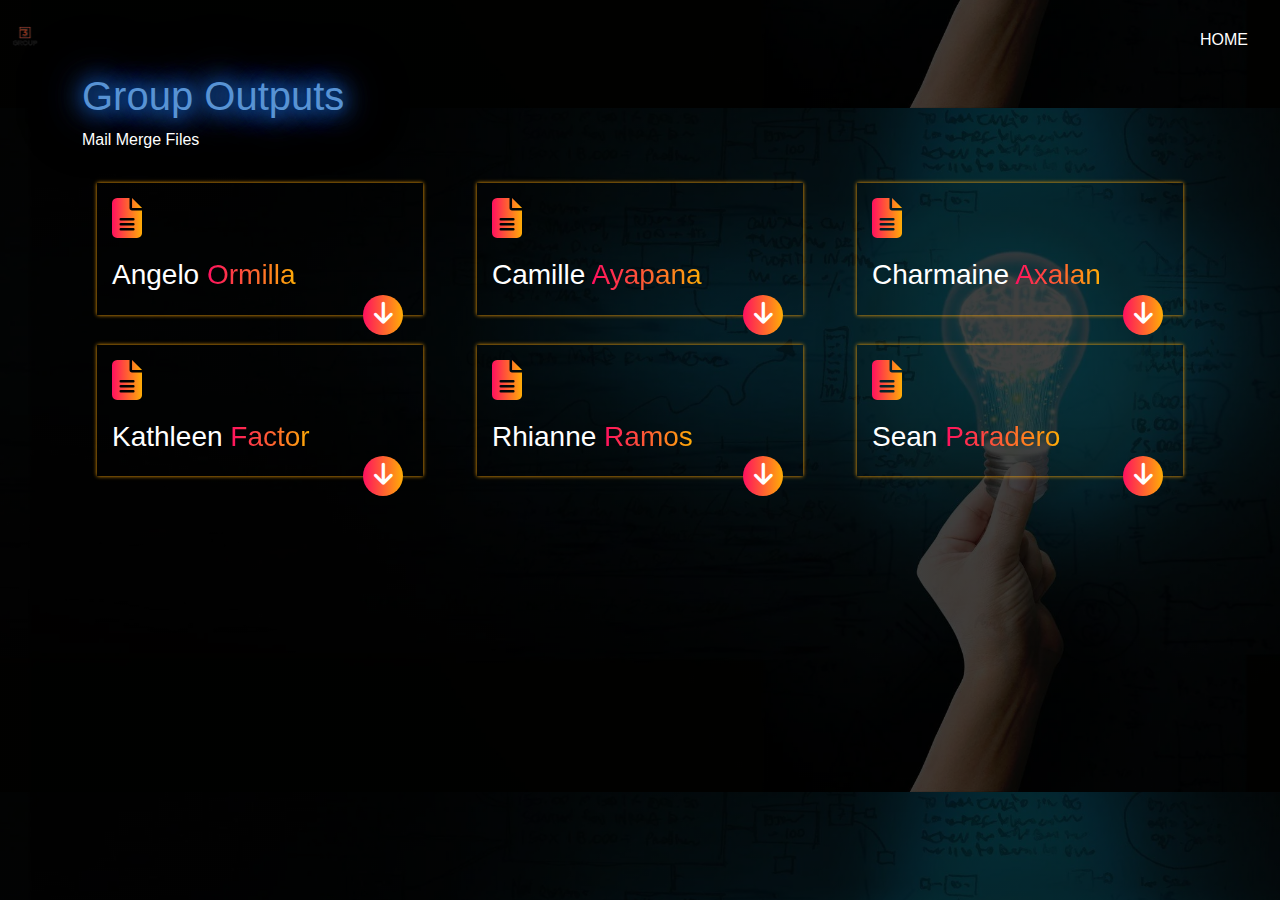
==== outputs.html @ e8ff934c "Add files via upload" ====
<!DOCTYPE html>
<html lang="en">
<head>
    <meta charset="UTF-8">
    <meta name="viewport" content="width=device-width, initial-scale=1.0">
    <title>EmTech Website Group3</title>
    <link rel="stylesheet" href="outputs.css">
    <link rel="stylesheet" href="https://cdnjs.cloudflare.com/ajax/libs/font-awesome/6.5.0/css/all.min.css">
    <link rel="stylesheet" href="https://cdn.jsdelivr.net/npm/bootstrap@5.3.2/dist/css/bootstrap.min.css">
    <style>
        .embed iframe {
            display: none;
        }
    </style>
</head>

<body>
    <div id="preloader">
        <div class="embed">
            <iframe width="560" height="315" src="https://www.youtube.com/embed/n4EOjUhZjss?si=GyqmKOq6YAN0n8SA" title="YouTube video player" frameborder="0" allow="accelerometer; autoplay; clipboard-write; encrypted-media; gyroscope; picture-in-picture; web-share" allowfullscreen></iframe>
            <iframe width="560" height="315" src="https://www.youtube.com/embed/n4EOjUhZjss?si=GyqmKOq6YAN0n8SA" title="YouTube video player" frameborder="0" allow="accelerometer; autoplay; clipboard-write; encrypted-media; gyroscope; picture-in-picture; web-share" allowfullscreen></iframe>
            <iframe width="560" height="315" src="https://www.youtube.com/embed/n4EOjUhZjss?si=GyqmKOq6YAN0n8SA" title="YouTube video player" frameborder="0" allow="accelerometer; autoplay; clipboard-write; encrypted-media; gyroscope; picture-in-picture; web-share" allowfullscreen></iframe>
        </div>
    </div>
    <div class="banner">
        <div class="navbar">
            <img src="logo.png" class="logo">
            <ul>
                <li><a href="index.html" class="Home">Home</a></li>
            </ul>
        </div>
        <div class="container">
            <div class="services">
                <h1 class="dark-blue medium-blue light-blue glowing">Group Outputs</h1>
                <p>Mail Merge Files</p>
            </div>
            <div class="row">
                <div class="col-md-4">
                    <div class="service-box">
                        <i class="fa fa-file-text"></i>
                        <h3>Angelo <span>Ormilla</span></h3>
                        <a href="#" download="Mail-Merge.pdf"><i class="fa fa-arrow-down"></i></a>
                    </div>
                </div>
                <div class="col-md-4">
                    <div class="service-box">
                        <i class="fa fa-file-text"></i>
                        <h3>Camille <span>Ayapana</span></h3>
                        <a href="#" download="Mail-Merge.pdf"><i class="fa fa-arrow-down"></i></a>
                    </div>
                </div>
                <div class="col-md-4">
                    <div class="service-box">
                        <i class="fa fa-file-text"></i>
                        <h3>Charmaine <span>Axalan</span></h3>
                        <a href="#" download="Mail-Merge.pdf"><i class="fa fa-arrow-down"></i></a>
                    </div>
                </div>
                <div class="col-md-4">
                    <div class="service-box">
                        <i class="fa fa-file-text"></i>
                        <h3>Kathleen <span>Factor</span></h3>
                        <a href="#" download="Mail-Merge.pdf"><i class="fa fa-arrow-down"></i></a>
                    </div>
                </div>
                <div class="col-md-4">
                    <div class="service-box">
                        <i class="fa fa-file-text"></i>
                        <h3>Rhianne <span>Ramos</span></h3>
                        <a href="#" download="Mail-Merge.pdf"><i class="fa fa-arrow-down"></i></a>
                    </div>
                </div>
                <div class="col-md-4">
                    <div class="service-box">
                        <i class="fa fa-file-text"></i>
                        <h3>Sean <span>Paradero</span></h3>
                        <a href="#" download="Mail-Merge.pdf"><i class="fa fa-arrow-down"></i></a>
                    </div>
                </div>
            </div>
        </div>
    </div>

    <script>
        var loader = document.getElementById("preloader");
        window.addEventListener("load", function(){
            loader.style.display = "none";
        })
    </script>
</body>
</html>
---- outputs.css ----
*{
    margin: 0;
    padding: 0;
    font-family: 'Gill Sans', 'Gill Sans MT', Calibri, 'Trebuchet MS', sans-serif;
}
body{
    background: #000 !important;
    color: #fff !important;
}
.service-box{
    box-shadow: 0 0 4px 0 #ffa709;
    padding: 15px;
    position: relative;
    margin: 15px;
}
.fa{
    font-size: 40px !important;
    margin-bottom: 20px;
    background: linear-gradient(to right, #ff105f, #ffad06);
    -webkit-background-clip: text;
    color: transparent;
}
p{
    text-align: justify;
}
a{
    width: 40px;
    height: 40px;
    border-radius: 50%;
    display: block;
    text-align: center;
    position: absolute;
    bottom: -20px;
    right: 20px;
    background: linear-gradient(to right, #ff105f, #ffad06);
}
span{
    background: linear-gradient(to right, #ff105f, #ffad06);
    -webkit-background-clip: text;
    color: transparent;
}
a .fa{
    color: #fff;
    font-size: 25px !important;
    padding-top: 6px;
}
.Home{
    background: none;
}
.banner {
    width: 100%;
    height: 100vh;
    background-image: linear-gradient(rgba(0, 0, 0, 0.75), rgba(0, 0, 0, 0.75)), url(background.png);
    background-size: contain;
    background-position: center;
}

.navbar {
    width: 100%; 
    display: flex;
    align-items: center;
    justify-content: space-between;
    position: absolute; 
    top: 0; 
}

.logo {
    width: 50px;
    cursor: pointer;
}

.navbar ul {
    list-style: none;
    display: flex;
}

.navbar ul li {
    margin-right: 20px;
}

.navbar ul li a {
    text-decoration: none;
    color: #fff;
    text-transform: uppercase;
    position: relative;
}

.navbar ul li a::after {
    content: '';
    height: 3px;
    width: 0;
    background: #009688;
    position: absolute;
    left: 0;
    bottom: -5px;
    transition: width 0.3s ease;
}

.navbar ul li a:hover::after {
    width: 100%;
}
body {
    overflow-x: hidden;
}
.dark-blue {
    color: #002f6c; /* Darkest shade of blue */
}

.medium-blue {
    color: #125fb7; /* Medium shade of blue */
}

.light-blue {
    color: #5893d4; /* Lightest shade of blue */
}

.glowing {
    text-shadow: 
        0 0 10px #002f6c,
        0 0 20px #125fb7,
        0 0 30px #5893d4,
        0 0 40px #125fb7,
        0 0 50px #002f6c,
        0 0 60px #002f6c,
        0 0 70px #002f6c; /* Adjust blur radius and color as needed */
    animation: glow 1.5s infinite alternate; /* Animation for the glowing effect */
}

#preloader{
    background: #000 url(loader.gif) no-repeat center center;
    background-size: 20%;
    height: 100vh;
    width: 100%;
    position: fixed;
    z-index: 100;
}
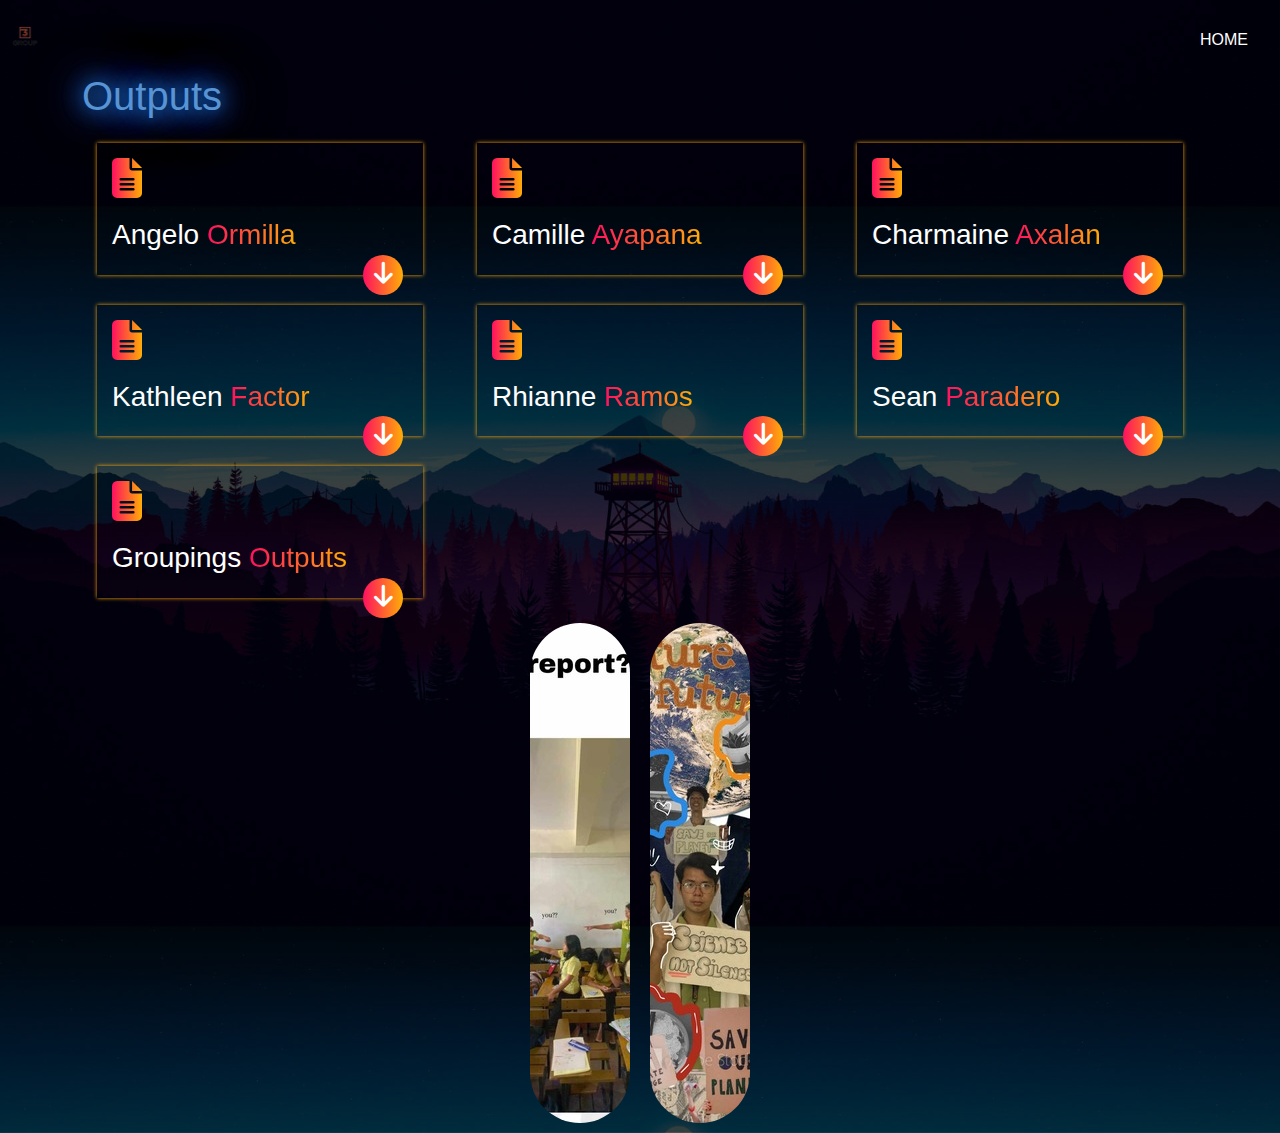
==== commit 0525acc1: "Add files via upload" ====
--- a/outputs.html
+++ b/outputs.html
@@ -29,56 +29,71 @@
                 <li><a href="index.html" class="Home">Home</a></li>
             </ul>
         </div>
+
         <div class="container">
             <div class="services">
-                <h1 class="dark-blue medium-blue light-blue glowing">Group Outputs</h1>
-                <p>Mail Merge Files</p>
+                <h1 class="dark-blue medium-blue light-blue glowing">Outputs</h1>
             </div>
             <div class="row">
                 <div class="col-md-4">
                     <div class="service-box">
                         <i class="fa fa-file-text"></i>
                         <h3>Angelo <span>Ormilla</span></h3>
-                        <a href="#" download="Mail-Merge.pdf"><i class="fa fa-arrow-down"></i></a>
+                        <a href="Angelo.zip" download="Ormilla.zip"><i class="fa fa-arrow-down"></i></a>
                     </div>
                 </div>
                 <div class="col-md-4">
                     <div class="service-box">
                         <i class="fa fa-file-text"></i>
                         <h3>Camille <span>Ayapana</span></h3>
-                        <a href="#" download="Mail-Merge.pdf"><i class="fa fa-arrow-down"></i></a>
+                        <a href="Camille.zip" download="Ayapana.zip"><i class="fa fa-arrow-down"></i></a>
                     </div>
                 </div>
                 <div class="col-md-4">
                     <div class="service-box">
                         <i class="fa fa-file-text"></i>
                         <h3>Charmaine <span>Axalan</span></h3>
-                        <a href="#" download="Mail-Merge.pdf"><i class="fa fa-arrow-down"></i></a>
+                        <a href="Charmaine.zip" download="Axalan.zip"><i class="fa fa-arrow-down"></i></a>
                     </div>
                 </div>
                 <div class="col-md-4">
                     <div class="service-box">
                         <i class="fa fa-file-text"></i>
                         <h3>Kathleen <span>Factor</span></h3>
-                        <a href="#" download="Mail-Merge.pdf"><i class="fa fa-arrow-down"></i></a>
+                        <a href="Kathleen.zip" download="Factor.zip"><i class="fa fa-arrow-down"></i></a>
                     </div>
                 </div>
                 <div class="col-md-4">
                     <div class="service-box">
                         <i class="fa fa-file-text"></i>
                         <h3>Rhianne <span>Ramos</span></h3>
-                        <a href="#" download="Mail-Merge.pdf"><i class="fa fa-arrow-down"></i></a>
+                        <a href="Rhianne.zip" download="Ramos.zip"><i class="fa fa-arrow-down"></i></a>
                     </div>
                 </div>
                 <div class="col-md-4">
                     <div class="service-box">
                         <i class="fa fa-file-text"></i>
                         <h3>Sean <span>Paradero</span></h3>
-                        <a href="#" download="Mail-Merge.pdf"><i class="fa fa-arrow-down"></i></a>
+                        <a href="Sean.zip" download="Paradero.zip"><i class="fa fa-arrow-down"></i></a>
+                    </div>
+                </div>
+                <div class="col-md-4">
+                    <div class="service-box">
+                        <i class="fa fa-file-text"></i>
+                        <h3>Groupings <span>Outputs</span></h3>
+                        <a href="Group.zip" download="Groupings.zip"><i class="fa fa-arrow-down"></i></a>
                     </div>
                 </div>
             </div>
         </div>
+
+        <div class="contain">
+            <div class="gallery">
+                <div class="img-box"><h3><span>Meme</span></h3></div>
+                <div class="img-box"><h3><span>Advocacy Poster</span></h3></div>
+            </div>
+        </div>
+
     </div>
 
     <script>
--- a/outputs.css
+++ b/outputs.css
@@ -49,8 +49,7 @@
 }
 .banner {
     width: 100%;
-    height: 100vh;
-    background-image: linear-gradient(rgba(0, 0, 0, 0.75), rgba(0, 0, 0, 0.75)), url(background.png);
+    background-image: linear-gradient(rgba(0, 0, 0, 0.75), rgba(0, 0, 0, 0.75)), url(background.jpg);
     background-size: contain;
     background-position: center;
 }
@@ -101,6 +100,7 @@
 }
 body {
     overflow-x: hidden;
+    overflow-y: auto;
 }
 .dark-blue {
     color: #002f6c; /* Darkest shade of blue */
@@ -133,4 +133,49 @@
     width: 100%;
     position: fixed;
     z-index: 100;
+}
+
+
+.contain{
+    width: 100%;
+    display: flex;
+    align-items: center;
+    justify-content: center;
+}
+.gallery{
+    display: flex;
+    align-items: center;
+    justify-content: center;
+}
+.img-box{
+    width: 100px;
+    height: 500px;
+    margin: 10px;
+    border-radius: 50px;
+    background: url(img3.jpg);
+    background-size: cover;
+    background-position: center;
+    position: relative;
+    transition: width 0.5s;
+}
+.img-box:nth-child(2){
+    background: url(img1.jpg);
+    background-size: cover;
+    background-position: center;
+}
+.img-box h3{
+    color: #fff;
+    position: absolute;
+    bottom: 0;
+    left: 30px;
+    opacity: 0;
+    transition: bottom 0.5s, opacity 0.5s;
+}
+.img-box:hover{
+    width: 600px;
+    cursor: pointer;
+}
+.img-box:hover h3{
+    opacity: 1;
+    bottom: 25px;
 }